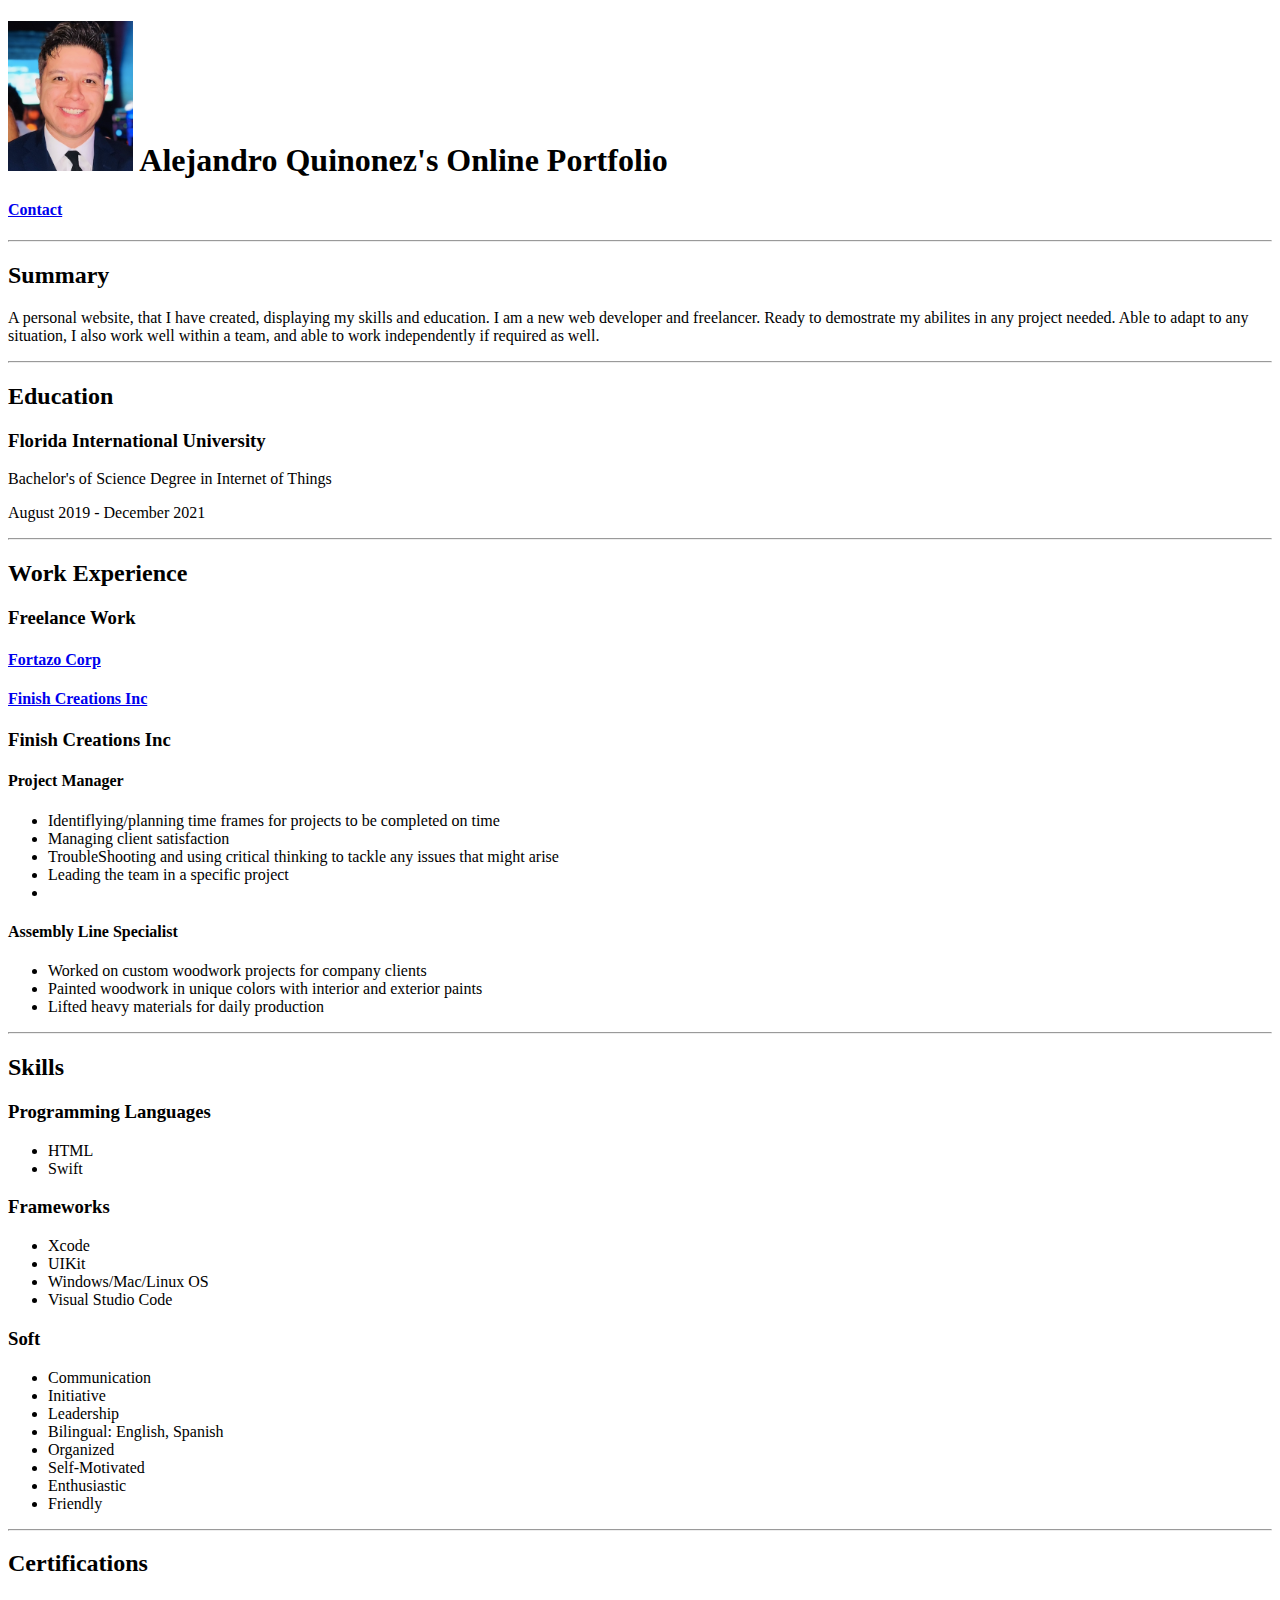
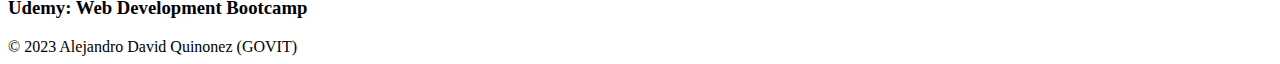
==== index.html @ 9b28fb45 "Add files via upload" ====
<!DOCTYPE html>
<html lang = "en">
<head>
    <meta charset = "UTF-8">
    <meta http-equiv = "X-UA-Compatible">
    <meta name = "viewport" content = "width=device-width, initial-scale=1.0">
    <title>Alejandro Quinonez's Online Portfolio</title>
</head>
<body>
    <h1>
        <img src = "Assets/images/Alejandro's_Mugshot.JPG" height = 150>
        Alejandro Quinonez's Online Portfolio
    </h1>
    <a href = "./contact.html"><h4>Contact</h4></a>
    <hr/>
    <h2>Summary</h2>
    <p>
        A personal website, that I have created, displaying my skills and education. 
        I am a new web developer and freelancer. Ready to demostrate my abilites in 
        any project needed. Able to adapt to any situation, I also work well within 
        a team, and able to work independently if required as well.
    </p>
    <hr/>
    <h2>Education</h2>
    <h3>Florida International University</h3>
    <p>Bachelor's of Science Degree in Internet of Things</p>
    <p>August 2019 - December 2021</p>
    <hr/>
    <h2>Work Experience</h2>
    <h3>Freelance Work</h3>
    <a href = "./DoesNotWork.html"><h4>Fortazo Corp</h4></a>
    <a href = "./DoesNotWork.html"><h4>Finish Creations Inc</h4></a>
    <h3>Finish Creations Inc</h3>
    <h4>Project Manager</h4>
    <p>
        <ul>
            <li>Identiflying/planning time frames for projects to be completed on time</li>
            <li>Managing client satisfaction</li>
            <li>TroubleShooting and using critical thinking to tackle any issues that 
                might arise</li>
            <li>Leading the team in a specific project</li>
            <li></li>
        </ul>
    </p>
    <h4>Assembly Line Specialist</h4>
    <p>
        <ul>
            <li>Worked on custom woodwork projects for company clients</li>
            <li>Painted woodwork in unique colors with interior and exterior paints</li>
            <li>Lifted heavy materials for daily production</li>
        </ul>
    </p>
    <hr/>
    <h2>Skills</h2>
    <p>
        <h3>Programming Languages</h3>
        <ul>
            <li>HTML</li>
            <li>Swift</li>
        </ul>
        <h3>Frameworks</h3>
        <ul>
            <li>Xcode</li>
            <li>UIKit</li>
            <li>Windows/Mac/Linux OS</li>
            <li>Visual Studio Code</li>
        </ul>
        <h3>Soft</h3>
        <ul>
            <li>Communication</li>
            <li>Initiative</li>
            <li>Leadership</li>
            <li>Bilingual: English, Spanish</li>
            <li>Organized</li>
            <li>Self-Motivated</li>
            <li>Enthusiastic</li>
            <li>Friendly</li>
        </ul>
    </p>
    <hr/>
    <h2>Certifications</h2>
    <p>
        <h3>Udemy: Web Development Bootcamp</h3>
    </p>
</body>
<footer> © 2023 Alejandro David Quinonez (GOVIT)</footer>
</html>
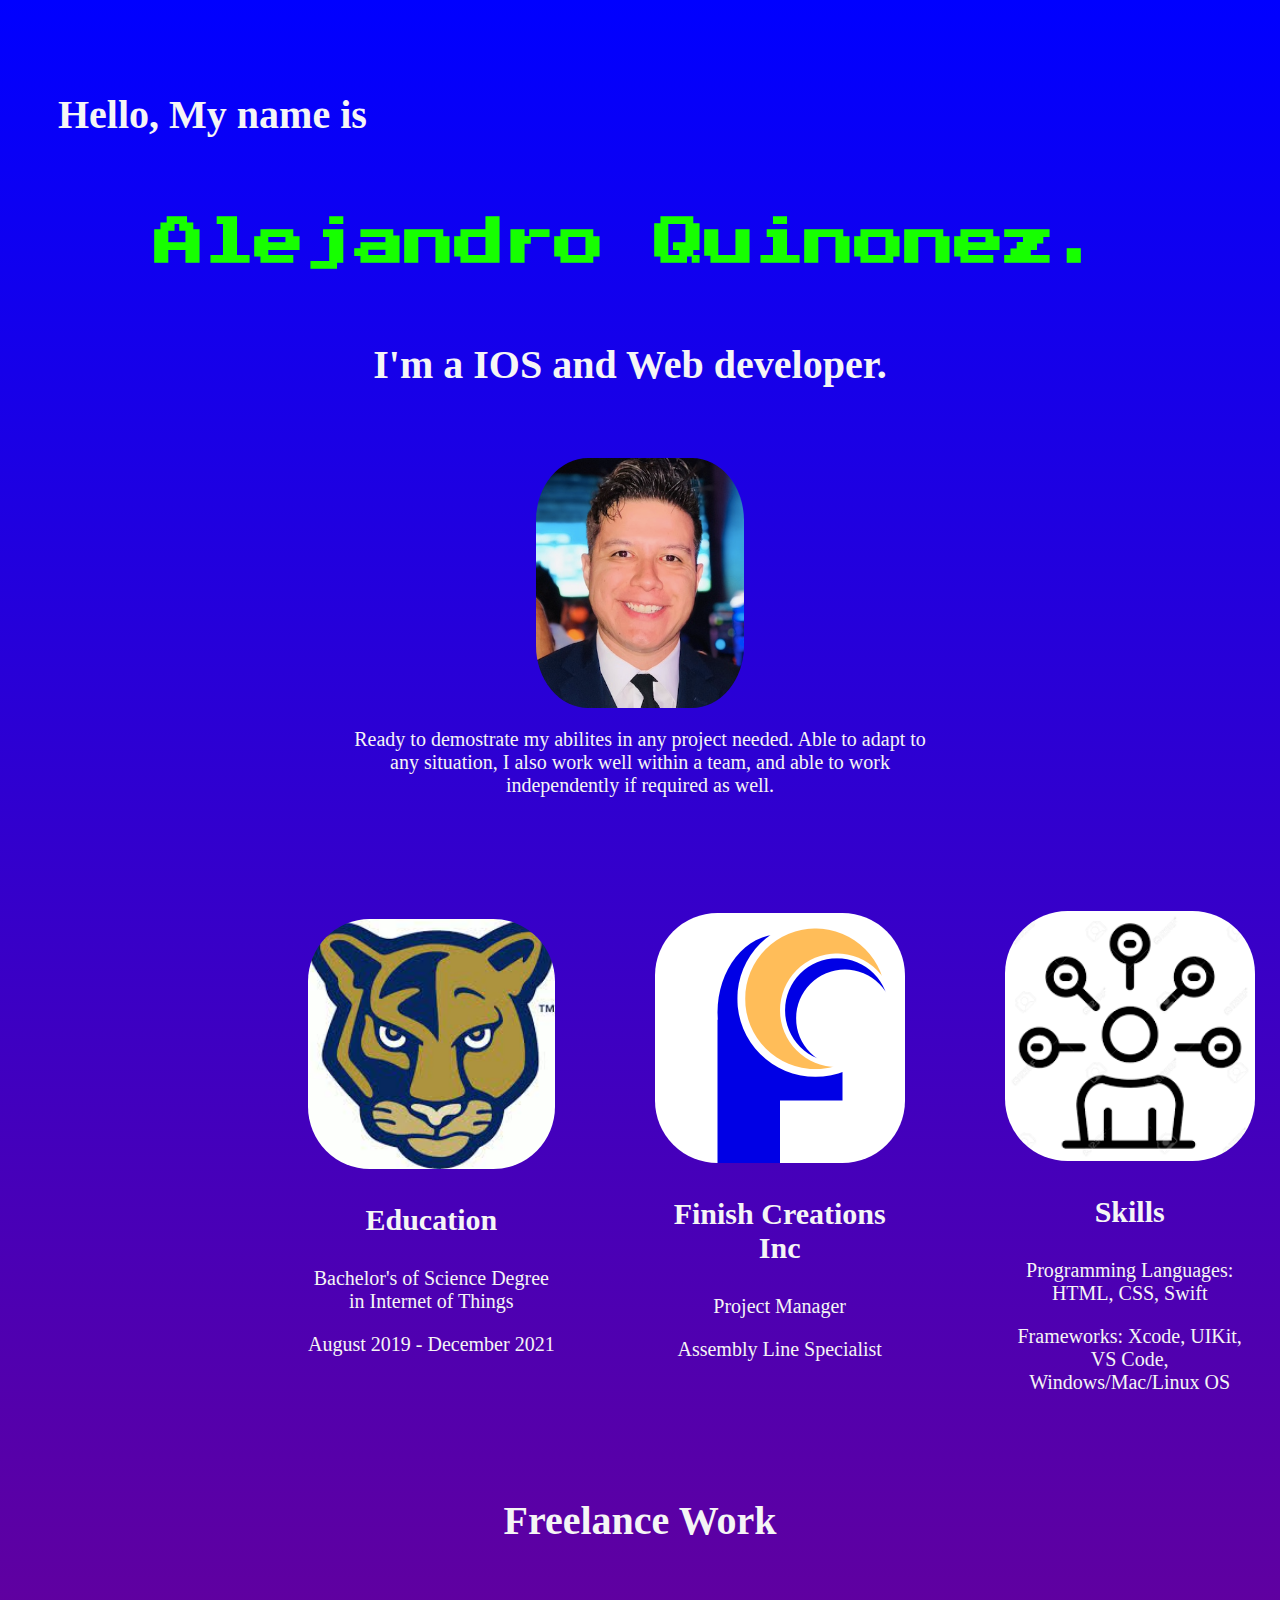
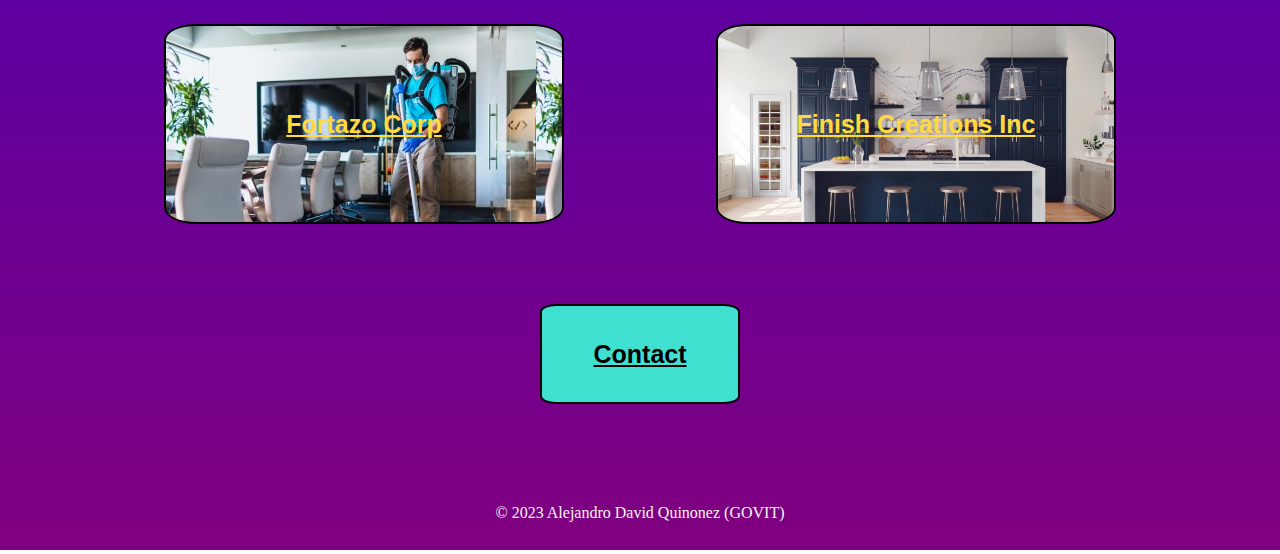
==== commit 3b6f5bef: "Add files via upload" ====
--- a/index.html
+++ b/index.html
@@ -5,83 +5,71 @@
     <meta http-equiv = "X-UA-Compatible">
     <meta name = "viewport" content = "width=device-width, initial-scale=1.0">
     <title>Alejandro Quinonez's Online Portfolio</title>
+    <link rel="stylesheet" href="styles.css"/>
+    <link rel="preconnect" href="https://fonts.googleapis.com">
+    <link rel="preconnect" href="https://fonts.gstatic.com" crossorigin>
+    <link href="https://fonts.googleapis.com/css2?family=Press+Start+2P&display=swap" rel="stylesheet">
 </head>
-<body>
-    <h1>
-        <img src = "Assets/images/Alejandro's_Mugshot.JPG" height = 150>
-        Alejandro Quinonez's Online Portfolio
-    </h1>
-    <a href = "./contact.html"><h4>Contact</h4></a>
-    <hr/>
-    <h2>Summary</h2>
-    <p>
-        A personal website, that I have created, displaying my skills and education. 
-        I am a new web developer and freelancer. Ready to demostrate my abilites in 
-        any project needed. Able to adapt to any situation, I also work well within 
-        a team, and able to work independently if required as well.
-    </p>
-    <hr/>
-    <h2>Education</h2>
-    <h3>Florida International University</h3>
-    <p>Bachelor's of Science Degree in Internet of Things</p>
-    <p>August 2019 - December 2021</p>
-    <hr/>
-    <h2>Work Experience</h2>
-    <h3>Freelance Work</h3>
-    <a href = "./DoesNotWork.html"><h4>Fortazo Corp</h4></a>
-    <a href = "./DoesNotWork.html"><h4>Finish Creations Inc</h4></a>
-    <h3>Finish Creations Inc</h3>
-    <h4>Project Manager</h4>
-    <p>
-        <ul>
-            <li>Identiflying/planning time frames for projects to be completed on time</li>
-            <li>Managing client satisfaction</li>
-            <li>TroubleShooting and using critical thinking to tackle any issues that 
-                might arise</li>
-            <li>Leading the team in a specific project</li>
-            <li></li>
-        </ul>
-    </p>
-    <h4>Assembly Line Specialist</h4>
-    <p>
-        <ul>
-            <li>Worked on custom woodwork projects for company clients</li>
-            <li>Painted woodwork in unique colors with interior and exterior paints</li>
-            <li>Lifted heavy materials for daily production</li>
-        </ul>
-    </p>
-    <hr/>
-    <h2>Skills</h2>
-    <p>
-        <h3>Programming Languages</h3>
-        <ul>
-            <li>HTML</li>
-            <li>Swift</li>
-        </ul>
-        <h3>Frameworks</h3>
-        <ul>
-            <li>Xcode</li>
-            <li>UIKit</li>
-            <li>Windows/Mac/Linux OS</li>
-            <li>Visual Studio Code</li>
-        </ul>
-        <h3>Soft</h3>
-        <ul>
-            <li>Communication</li>
-            <li>Initiative</li>
-            <li>Leadership</li>
-            <li>Bilingual: English, Spanish</li>
-            <li>Organized</li>
-            <li>Self-Motivated</li>
-            <li>Enthusiastic</li>
-            <li>Friendly</li>
-        </ul>
-    </p>
-    <hr/>
-    <h2>Certifications</h2>
-    <p>
-        <h3>Udemy: Web Development Bootcamp</h3>
-    </p>
+<body >
+    <!--Header section-->
+    <section class="header">
+        <div>
+            <h2 id="top-subheader">Hello, My name is</h2>
+            <h1>Alejandro Quinonez.</h1>
+            <h2 id="bottom-subheader">I'm a IOS and Web developer.</h2>
+        </div>
+    </section>
+
+    <!--Summary section-->
+    <section>
+        <div class="img-container">
+            <img src = "Assets/images/Alejandro's_Mugshot.JPG" alt = "Alejandro Quinonez's face">
+        </div>
+        <div class="resume-container">
+            <p>
+                Ready to demostrate my abilites in any project needed. Able to adapt to any situation, 
+                I also work well within a team, and able to work independently if required as well.
+            </p>
+        </div>
+    </section>
+    
+    <!--Experience Section-->
+    <section>
+        <div class="experience-flex">
+            <div>
+                <img class ="ex-flex-img" src="./Assets/images/FIU_panther.jpg"/>
+                <h3>Education</h3>
+                <p>Bachelor's of Science Degree in Internet of Things</p>
+                <p>August 2019 - December 2021</p>
+            </div>
+            <div>
+                <!--Place holder for finish Creations logo-->
+                <img class ="ex-flex-img" src="./Assets/images/FortazoLogo.png"/>
+                <h3>Finish Creations Inc</h3>
+                <p>Project Manager</p>
+                <p>Assembly Line Specialist</p>
+            </div>
+            <div id="skills">
+                <img class ="ex-flex-img" src="./Assets/images/skills_logo.png"/>
+                <h3>Skills</h3>
+                <p>Programming Languages: HTML, CSS, Swift</p>
+                <p>Frameworks: Xcode, UIKit, VS Code, Windows/Mac/Linux OS</p>
+            </div>
+        </div>
+    </section>
+
+    <!--Freelance Section-->
+    <section>
+        <h2 id="freelance-title">Freelance Work</h2>
+        <div id="freelance">
+            <!--Skip for now.-->
+            <button class="freelance-button" id="cleaning-img"><a href = "./DoesNotWork.html"><h4>Fortazo Corp</h4></a></button>
+            <button class="freelance-button" id="painting-img"><a href = "./DoesNotWork.html"><h4>Finish Creations Inc</h4></a></button>
+        </div>
+        <div id="contact">
+            <button id="contact-button"><a href = "./contact.html" id="contact-color"><h4 id="contact-color">Contact</h4></a></button>
+        </div>
+    </section>
 </body>
 <footer> © 2023 Alejandro David Quinonez (GOVIT)</footer>
 </html>--- a/styles.css
+++ b/styles.css
@@ -0,0 +1,138 @@
+html {
+    color: whitesmoke;
+    background: linear-gradient(blue,purple);
+}
+.header {
+    padding: 10px;
+    margin: -20px;
+    height: 500px;
+    width: 100%;
+}
+
+h1 {
+    font-family: 'Press Start 2P', cursive;
+    color: #16FF00;
+    font-size: 50px;
+    text-align: center;
+    padding: 60px;
+    margin-top: 80px;
+    margin-bottom: -20px;
+}
+
+h2 {
+    font-size: 40px;
+}
+
+h3 {
+    font-size: 30px;
+}
+
+h4, a {
+    font-size: 25px;
+    color: #FFD93D;
+}
+
+
+p {
+    font-size: 20px;
+}
+
+#top-subheader {
+    position: relative;
+    left: 60px;
+    top: 60px;
+}
+
+#bottom-subheader, #freelance-title, #contact-button, #body-contact{
+    text-align: center;
+}
+
+.img-container {
+    margin-top: -50px;
+    display: flex;
+    justify-content: center;
+    align-items: center;
+}
+
+img {
+    height: 250px;
+    border-radius: 25%;
+}
+
+.resume-container {
+    width: 600px;
+    margin: auto;
+    text-align: center;
+}
+
+.experience-flex {
+    margin: 50px;
+    display: flex;
+    flex-direction: row;
+    justify-content: space-around;
+    align-items: center;
+    height: 200px;
+    text-align: center;
+    padding: 200px;
+}
+
+.experience-flex > div {
+    padding-left: 50px;
+    padding-right: 50px;
+}
+
+#skills {
+    padding-top: 30px;
+}
+
+#freelance {
+    display: flex;
+    flex-direction: row;
+    justify-content: space-around;
+    align-items: center;
+    margin: 80px;
+}
+
+.freelance-button {
+    height: 200px;
+    width: 400px;
+    border-radius: 8%;
+    border: 2px solid black;
+}
+
+#cleaning-img {
+    background: url("./Assets/images/cleaning.jpg");
+    background-size: 100%;
+    background-size: auto;
+}
+
+#painting-img {
+    background: url("./Assets/images/kitchen.jpg");
+    background-size: 100%;
+    background-size: none;
+}
+
+#contact {
+    display: flex;
+    flex-direction: row;
+    justify-content: center;
+    align-items: center;
+    margin: 80px;
+}
+
+#contact-button {
+    height: 100px;
+    width: 200px;
+    border-radius: 8%;
+    background-color: turquoise;
+    border: 2px solid black;
+}
+
+#contact-color {
+    color: black;
+}
+
+footer {
+    text-align: center;
+    padding: 20px;
+}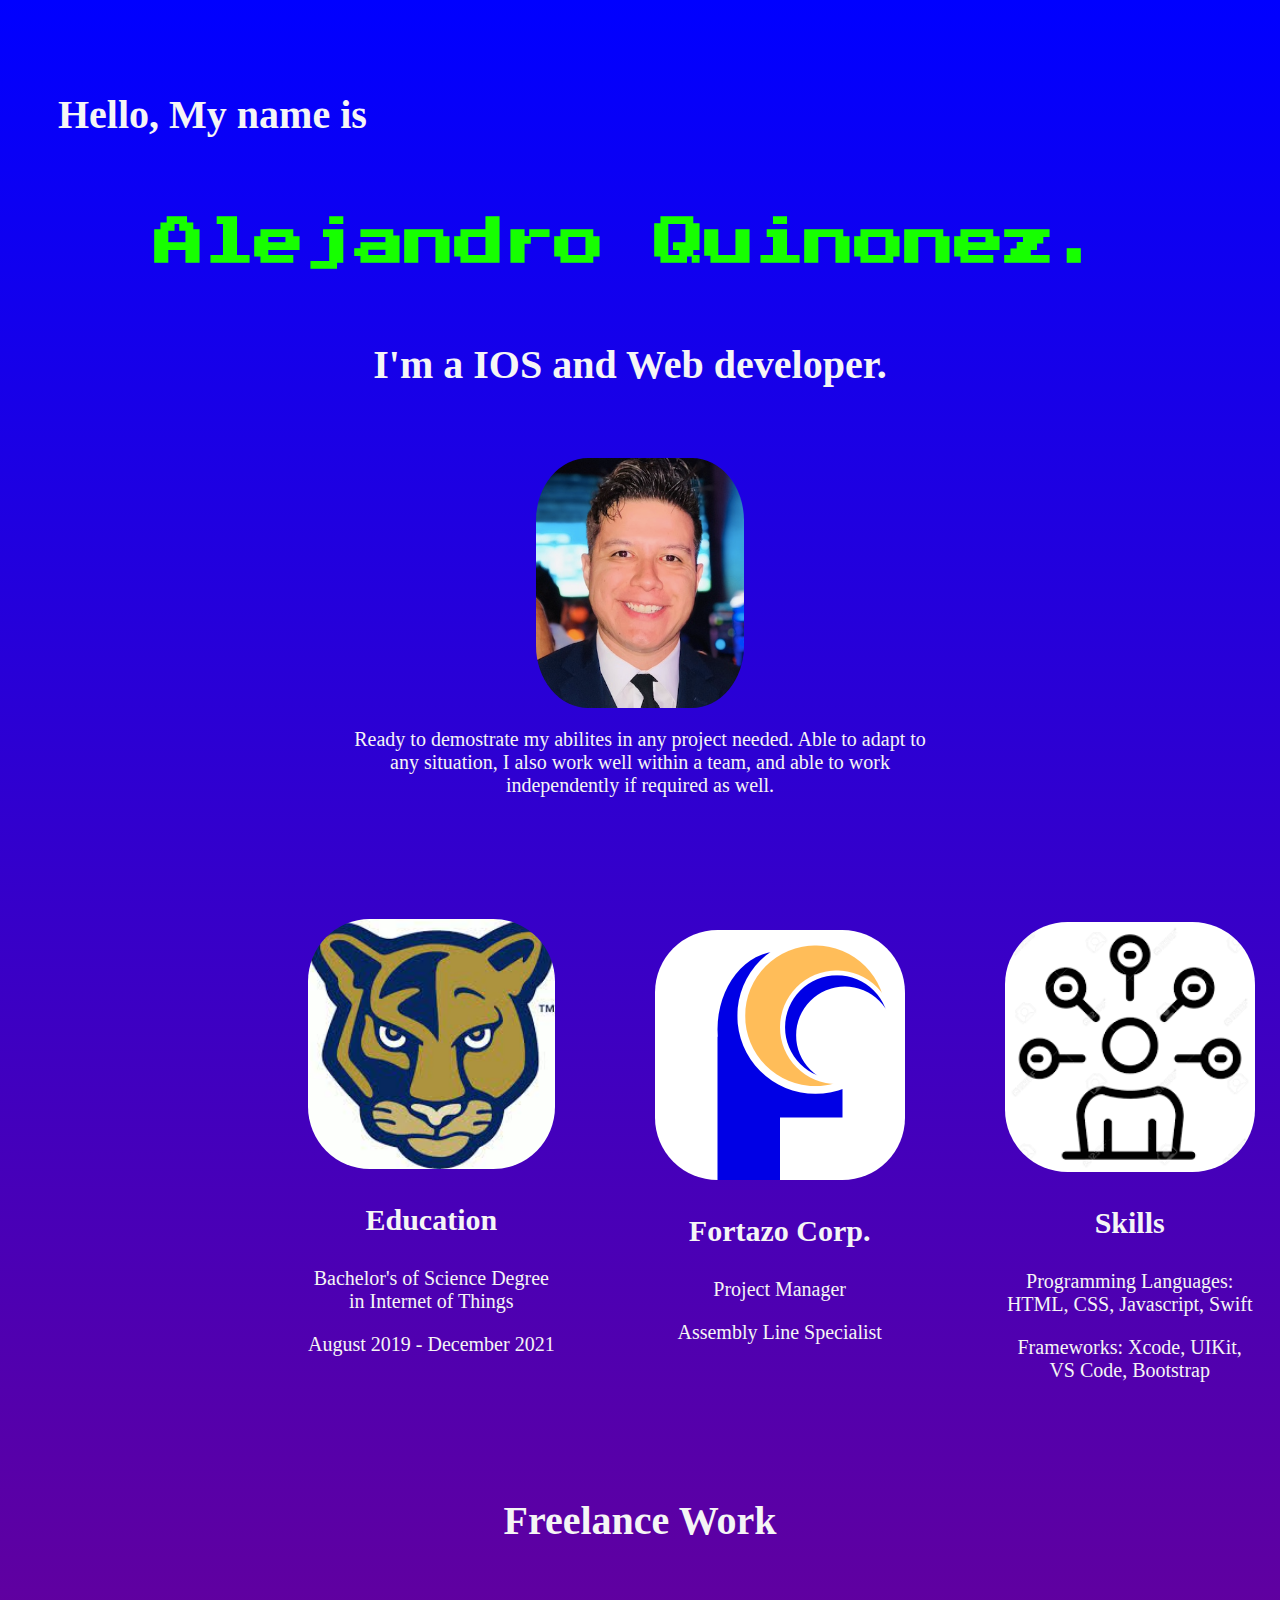
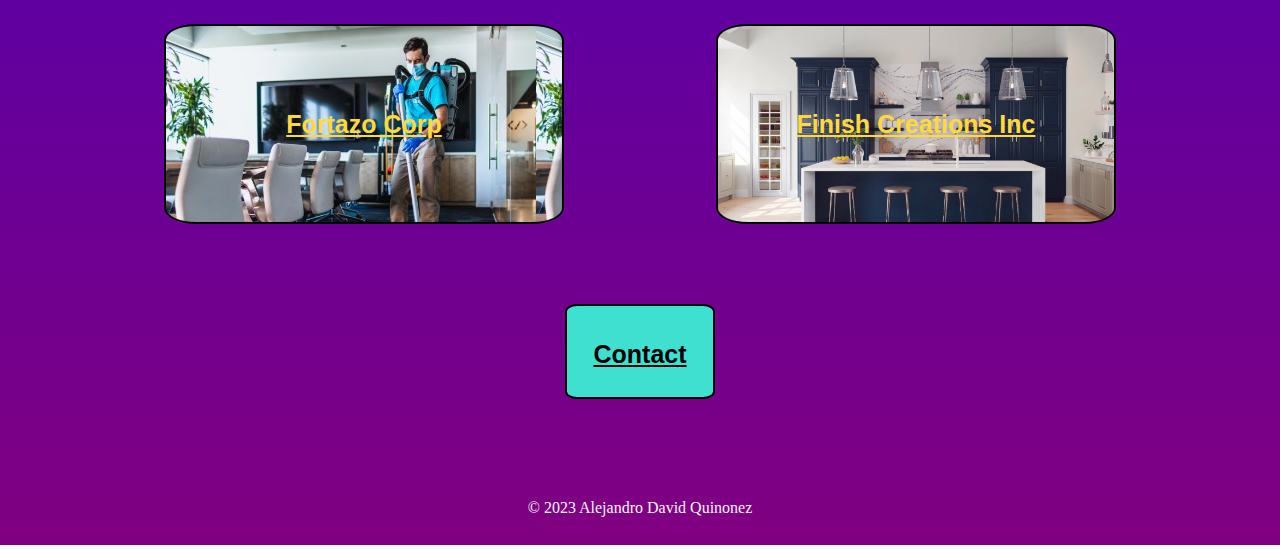
==== commit 03abbea4: "Add files via upload" ====
--- a/index.html
+++ b/index.html
@@ -45,15 +45,15 @@
             <div>
                 <!--Place holder for finish Creations logo-->
                 <img class ="ex-flex-img" src="./Assets/images/FortazoLogo.png"/>
-                <h3>Finish Creations Inc</h3>
+                <h3>Fortazo Corp.</h3>
                 <p>Project Manager</p>
                 <p>Assembly Line Specialist</p>
             </div>
             <div id="skills">
                 <img class ="ex-flex-img" src="./Assets/images/skills_logo.png"/>
                 <h3>Skills</h3>
-                <p>Programming Languages: HTML, CSS, Swift</p>
-                <p>Frameworks: Xcode, UIKit, VS Code, Windows/Mac/Linux OS</p>
+                <p>Programming Languages: HTML, CSS, Javascript, Swift</p>
+                <p>Frameworks: Xcode, UIKit, VS Code, Bootstrap</p>
             </div>
         </div>
     </section>
@@ -71,5 +71,5 @@
         </div>
     </section>
 </body>
-<footer> © 2023 Alejandro David Quinonez (GOVIT)</footer>
+<footer> © 2023 Alejandro David Quinonez</footer>
 </html>--- a/styles.css
+++ b/styles.css
@@ -118,14 +118,16 @@
     justify-content: center;
     align-items: center;
     margin: 80px;
+    margin-top: 50px;
 }
 
 #contact-button {
-    height: 100px;
-    width: 200px;
+    height: 50px;
+    width: 150px;
     border-radius: 8%;
     background-color: turquoise;
     border: 2px solid black;
+    padding-bottom: 90px;
 }
 
 #contact-color {
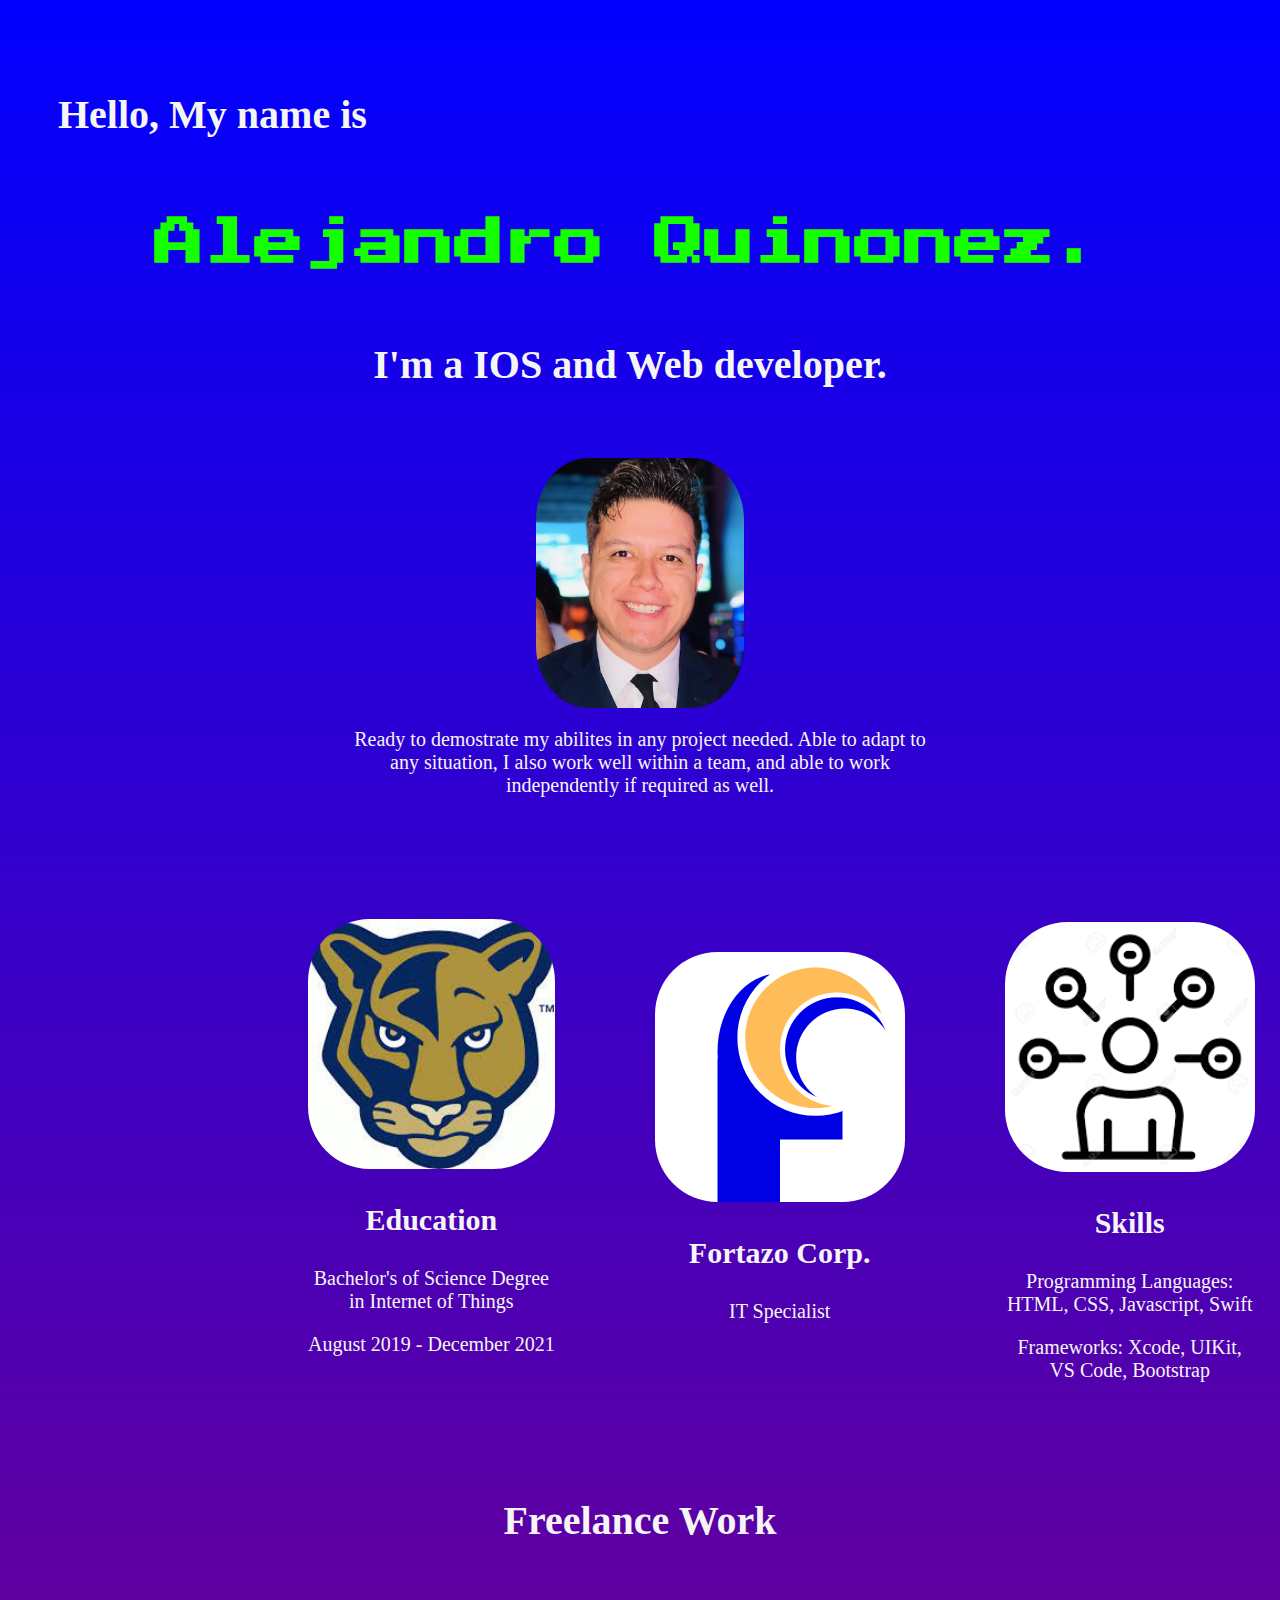
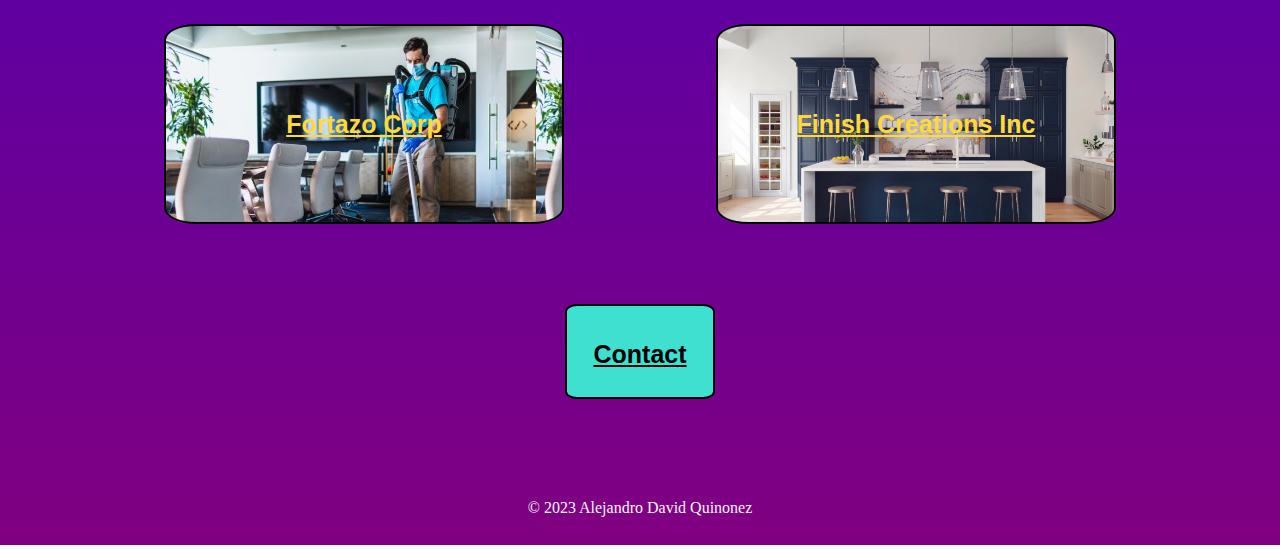
==== commit 6add9093: "Add files via upload" ====
--- a/index.html
+++ b/index.html
@@ -46,8 +46,7 @@
                 <!--Place holder for finish Creations logo-->
                 <img class ="ex-flex-img" src="./Assets/images/FortazoLogo.png"/>
                 <h3>Fortazo Corp.</h3>
-                <p>Project Manager</p>
-                <p>Assembly Line Specialist</p>
+                <p>IT Specialist</p>
             </div>
             <div id="skills">
                 <img class ="ex-flex-img" src="./Assets/images/skills_logo.png"/>
@@ -63,7 +62,7 @@
         <h2 id="freelance-title">Freelance Work</h2>
         <div id="freelance">
             <!--Skip for now.-->
-            <button class="freelance-button" id="cleaning-img"><a href = "./DoesNotWork.html"><h4>Fortazo Corp</h4></a></button>
+            <button class="freelance-button" id="cleaning-img"><a href = "https://alejdquinonez.github.io/Fortazo_Corp/"><h4>Fortazo Corp</h4></a></button>
             <button class="freelance-button" id="painting-img"><a href = "./DoesNotWork.html"><h4>Finish Creations Inc</h4></a></button>
         </div>
         <div id="contact">
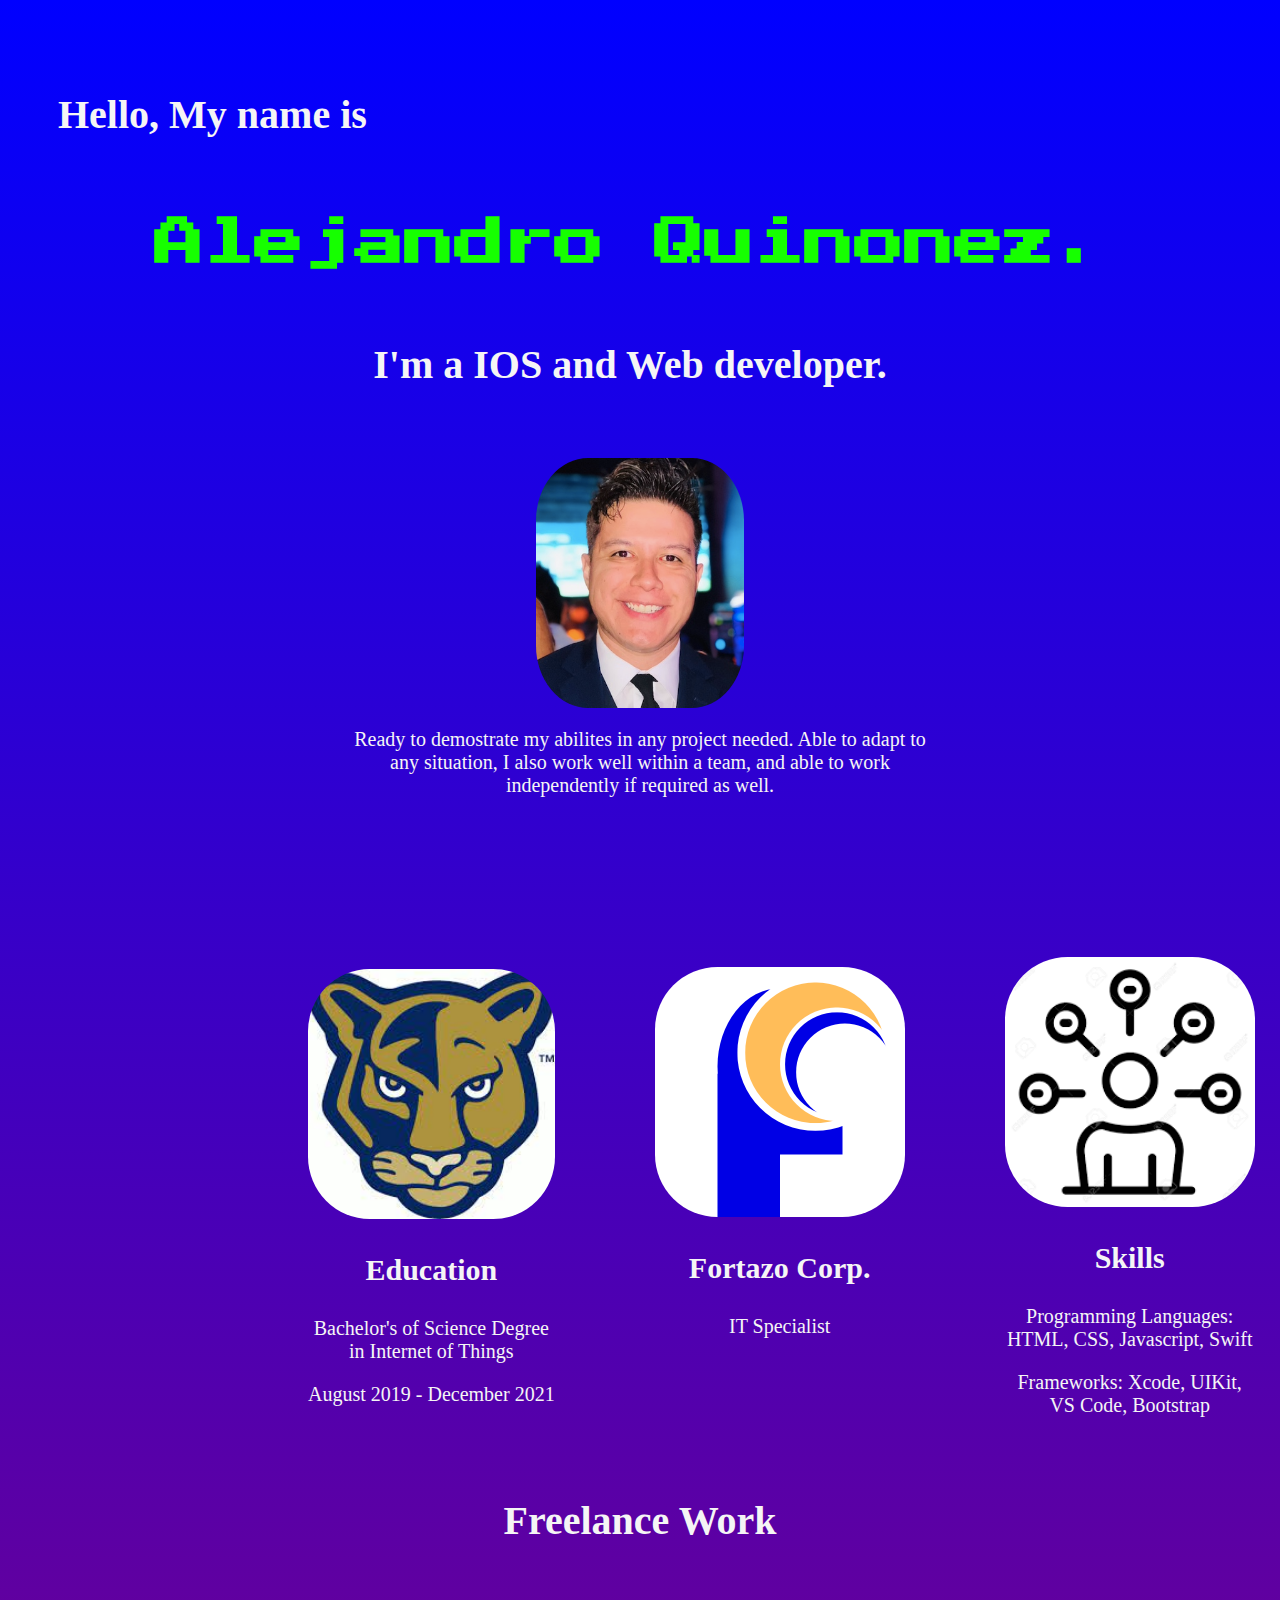
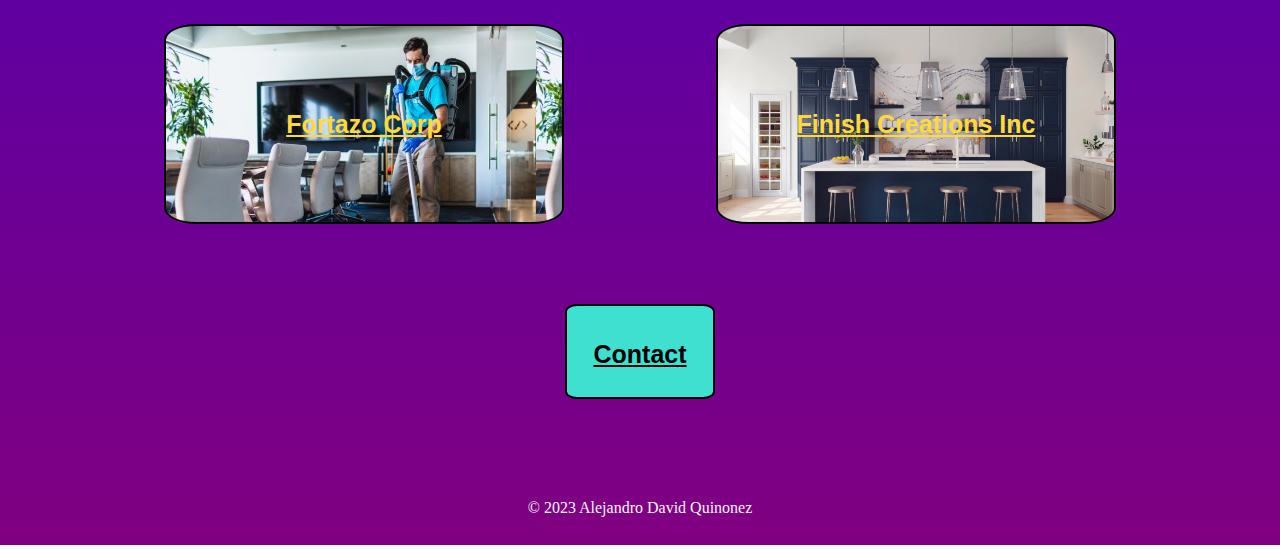
==== commit aba81a77: "Add files via upload" ====
--- a/index.html
+++ b/index.html
@@ -36,19 +36,19 @@
     <!--Experience Section-->
     <section>
         <div class="experience-flex">
-            <div>
+            <div id="ed">
                 <img class ="ex-flex-img" src="./Assets/images/FIU_panther.jpg"/>
                 <h3>Education</h3>
                 <p>Bachelor's of Science Degree in Internet of Things</p>
                 <p>August 2019 - December 2021</p>
             </div>
-            <div>
+            <div id="skills">
                 <!--Place holder for finish Creations logo-->
                 <img class ="ex-flex-img" src="./Assets/images/FortazoLogo.png"/>
                 <h3>Fortazo Corp.</h3>
                 <p>IT Specialist</p>
             </div>
-            <div id="skills">
+            <div id="work">
                 <img class ="ex-flex-img" src="./Assets/images/skills_logo.png"/>
                 <h3>Skills</h3>
                 <p>Programming Languages: HTML, CSS, Javascript, Swift</p>
--- a/styles.css
+++ b/styles.css
@@ -85,6 +85,14 @@
     padding-top: 30px;
 }
 
+#work {
+    padding-top: 100px;
+}
+
+#ed {
+    padding-top: 100px;
+}
+
 #freelance {
     display: flex;
     flex-direction: row;
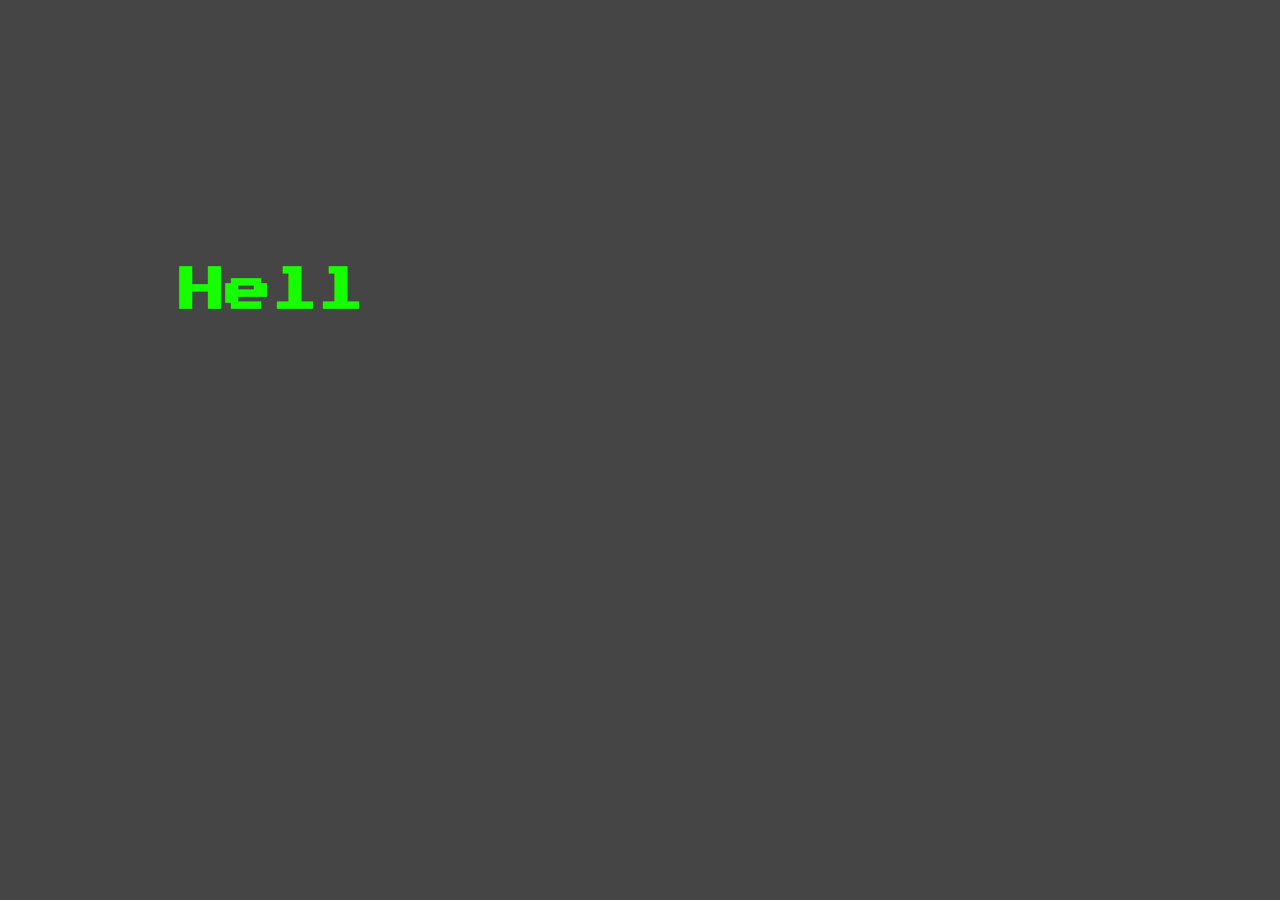
==== commit d339b376: "Add files via upload" ====
--- a/index.html
+++ b/index.html
@@ -1,74 +1,19 @@
 <!DOCTYPE html>
-<html lang = "en">
+<html lang="en" id="target">
 <head>
-    <meta charset = "UTF-8">
-    <meta http-equiv = "X-UA-Compatible">
-    <meta name = "viewport" content = "width=device-width, initial-scale=1.0">
-    <title>Alejandro Quinonez's Online Portfolio</title>
-    <link rel="stylesheet" href="styles.css"/>
+    <meta charset="UTF-8">
+    <meta name="viewport" content="width=device-width, initial-scale=1.0">
+    <title>Alejandro's Landing Page</title>
+    <link rel="stylesheet" href="styles.css">
     <link rel="preconnect" href="https://fonts.googleapis.com">
     <link rel="preconnect" href="https://fonts.gstatic.com" crossorigin>
     <link href="https://fonts.googleapis.com/css2?family=Press+Start+2P&display=swap" rel="stylesheet">
 </head>
 <body >
-    <!--Header section-->
-    <section class="header">
-        <div>
-            <h2 id="top-subheader">Hello, My name is</h2>
-            <h1>Alejandro Quinonez.</h1>
-            <h2 id="bottom-subheader">I'm a IOS and Web developer.</h2>
-        </div>
-    </section>
-
-    <!--Summary section-->
-    <section>
-        <div class="img-container">
-            <img src = "Assets/images/Alejandro's_Mugshot.JPG" alt = "Alejandro Quinonez's face">
-        </div>
-        <div class="resume-container">
-            <p>
-                Ready to demostrate my abilites in any project needed. Able to adapt to any situation, 
-                I also work well within a team, and able to work independently if required as well.
-            </p>
-        </div>
-    </section>
-    
-    <!--Experience Section-->
-    <section>
-        <div class="experience-flex">
-            <div id="ed">
-                <img class ="ex-flex-img" src="./Assets/images/FIU_panther.jpg"/>
-                <h3>Education</h3>
-                <p>Bachelor's of Science Degree in Internet of Things</p>
-                <p>August 2019 - December 2021</p>
-            </div>
-            <div id="skills">
-                <!--Place holder for finish Creations logo-->
-                <img class ="ex-flex-img" src="./Assets/images/FortazoLogo.png"/>
-                <h3>Fortazo Corp.</h3>
-                <p>IT Specialist</p>
-            </div>
-            <div id="work">
-                <img class ="ex-flex-img" src="./Assets/images/skills_logo.png"/>
-                <h3>Skills</h3>
-                <p>Programming Languages: HTML, CSS, Javascript, Swift</p>
-                <p>Frameworks: Xcode, UIKit, VS Code, Bootstrap</p>
-            </div>
-        </div>
-    </section>
-
-    <!--Freelance Section-->
-    <section>
-        <h2 id="freelance-title">Freelance Work</h2>
-        <div id="freelance">
-            <!--Skip for now.-->
-            <button class="freelance-button" id="cleaning-img"><a href = "https://alejdquinonez.github.io/Fortazo_Corp/"><h4>Fortazo Corp</h4></a></button>
-            <button class="freelance-button" id="painting-img"><a href = "./DoesNotWork.html"><h4>Finish Creations Inc</h4></a></button>
-        </div>
-        <div id="contact">
-            <button id="contact-button"><a href = "./contact.html" id="contact-color"><h4 id="contact-color">Contact</h4></a></button>
-        </div>
-    </section>
+    <div class="flex-container">
+        <div><h1 class="animate-text">Hello, welcome to my website.</h1></div>
+        <div><button id="button" id="toHomeButton"><a href="./home.html">Click here to begin.</a></button></div>
+    </div>
+    <script src="./index.js"></script>
 </body>
-<footer> © 2023 Alejandro David Quinonez</footer>
-</html>+</html>
--- a/styles.css
+++ b/styles.css
@@ -1,148 +1,144 @@
-html {
-    color: whitesmoke;
-    background: linear-gradient(blue,purple);
-}
-.header {
-    padding: 10px;
-    margin: -20px;
-    height: 500px;
-    width: 100%;
+/* all pages */
+* {
+    margin: 0px;
+    padding: 0px;
+    box-sizing: border-box;
 }
 
-h1 {
+html {
+    background: #454545;
+    height: 100%;
     font-family: 'Press Start 2P', cursive;
     color: #16FF00;
-    font-size: 50px;
+    font-size: 23px;
     text-align: center;
-    padding: 60px;
-    margin-top: 80px;
-    margin-bottom: -20px;
+    scroll-behavior: smooth;
 }
 
-h2 {
-    font-size: 40px;
+a {
+    text-decoration: none;
+    color: inherit;
 }
 
-h3 {
-    font-size: 30px;
+/* index page */
+.flex-container {
+    display: flex;
+    flex-direction: column;
+    height: 735px;
+    justify-content: center;
+    align-items: center;
+}  
+
+/* index javascript */
+span {
+    opacity: 0;
+    transition: all .5s ease;
+    /* transform: translateY(50px); */
 }
 
-h4, a {
-    font-size: 25px;
-    color: #FFD93D;
+span.fade {
+    opacity: 1;
+    /* transform: translateY(8px); */
 }
 
-
-p {
+#button {
+    opacity: 0; 
+    background-color: black;
+    border-radius: 60px;
+    border-color: black;
+    cursor: pointer;
+    font-family: sans-serif;
     font-size: 20px;
+    padding: 15px;
+    text-align: center;
+    animation: glowing 3000ms infinite;
+    margin-top: 50px;
 }
 
-#top-subheader {
-    position: relative;
-    left: 60px;
-    top: 60px;
+@keyframes glowing {
+    0% {
+        background-color: black;
+        box-shadow: 0 0 5px lightgray;
+        color: white;
+    }
+    50% {
+        background-color: lightgray;
+        box-shadow: 0 0 20px black;
+        color: black;
+    }
+    100% {
+        background-color: black;
+        box-shadow: 0 0 5px lightgray;
+        color: white;
+    }
 }
 
-#bottom-subheader, #freelance-title, #contact-button, #body-contact{
-    text-align: center;
+/* home page */
+header {
+    position: sticky;
+    top: 0px;
+    background: black;
 }
 
-.img-container {
-    margin-top: -50px;
+nav {
+    display: flex;
+    justify-content: space-around;
+    align-items: center;
+    min-height: 10vh;
+    margin: auto;
+    width: 90%; 
+}
+
+#heading {
+    text-transform: uppercase;
+}
+
+.nav-links {
+    display: flex;
+    justify-content: space-around;
+}
+
+.nav-links li {
+    list-style: none;
+}
+
+.nav-links a {
+    font-size: 14px;
+    padding: 14px 16px;
+}
+  
+/* .nav-links a:hover:not(.active) {
+    background-color: white;
+} */
+
+section {
+    min-height: 100vh;
     display: flex;
     justify-content: center;
     align-items: center;
 }
 
-img {
-    height: 250px;
-    border-radius: 25%;
+.home {
+    background: linear-gradient(to right top, blue, purple);
+}
+.about {
+    background: linear-gradient(to right top, black, red);
+}
+.projects {
+    background: linear-gradient(to right top, white, purple);
+}
+.skills {
+    background: linear-gradient(to right top, gray, orange);
+}
+.contact {
+    background: linear-gradient(to right top, teal, magenta);
 }
 
-.resume-container {
-    width: 600px;
-    margin: auto;
-    text-align: center;
-}
-
-.experience-flex {
-    margin: 50px;
-    display: flex;
-    flex-direction: row;
-    justify-content: space-around;
-    align-items: center;
-    height: 200px;
-    text-align: center;
-    padding: 200px;
-}
-
-.experience-flex > div {
-    padding-left: 50px;
-    padding-right: 50px;
-}
-
-#skills {
-    padding-top: 30px;
-}
-
-#work {
-    padding-top: 100px;
-}
-
-#ed {
-    padding-top: 100px;
-}
-
-#freelance {
-    display: flex;
-    flex-direction: row;
-    justify-content: space-around;
-    align-items: center;
-    margin: 80px;
-}
-
-.freelance-button {
-    height: 200px;
-    width: 400px;
-    border-radius: 8%;
-    border: 2px solid black;
-}
-
-#cleaning-img {
-    background: url("./Assets/images/cleaning.jpg");
-    background-size: 100%;
-    background-size: auto;
-}
-
-#painting-img {
-    background: url("./Assets/images/kitchen.jpg");
-    background-size: 100%;
-    background-size: none;
-}
-
-#contact {
-    display: flex;
-    flex-direction: row;
-    justify-content: center;
-    align-items: center;
-    margin: 80px;
-    margin-top: 50px;
-}
-
-#contact-button {
-    height: 50px;
-    width: 150px;
-    border-radius: 8%;
-    background-color: turquoise;
-    border: 2px solid black;
-    padding-bottom: 90px;
-}
-
-#contact-color {
-    color: black;
-}
-
-footer {
-    text-align: center;
-    padding: 20px;
+.bubble {
+    position: absolute;
+    z-index: -2;
+    background: #753188;
+    transform: scale(1);
+    transition: all 0.5s ease;
+    border-radius: 5%;
 }